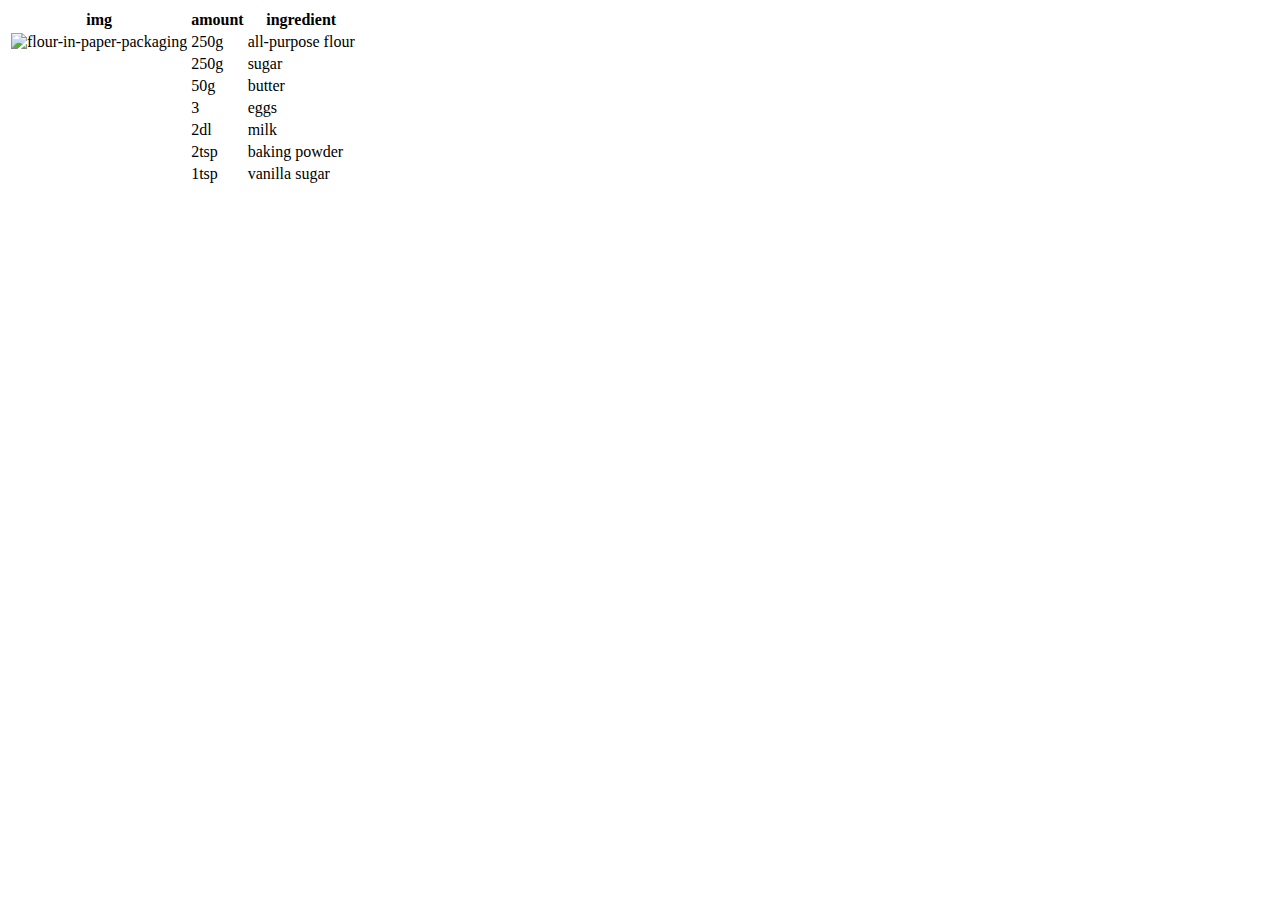
==== cake.html @ 58575901 "feat: add table with some content for dreamcake" ====
<!DOCTYPE html>
<html lang="en">
  <head>
    <meta charset="UTF-8" />
    <meta name="viewport" content="width=device-width, initial-scale=1.0" />
    <title>Drommecake fra brost</title>
  </head>
  <body>
    <table>
      <tr>
        <th>img</th>
        <th>amount</th>
        <th>ingredient</th>
      </tr>
      <tr>
        <td>
          <img
            width="96"
            height="96"
            src="https://img.icons8.com/color/96/flour-in-paper-packaging.png"
            alt="flour-in-paper-packaging"
          />
        </td>
        <td>250g</td>
        <td>all-purpose flour</td>
      </tr>
      <tr>
        <td></td>
        <td>250g</td>
        <td>sugar</td>
      </tr>
      <tr>
        <td></td>
        <td>50g</td>
        <td>butter</td>
      </tr>
      <tr>
        <td></td>
        <td>3</td>
        <td>eggs</td>
      </tr>
      <tr>
        <td></td>
        <td>2dl</td>
        <td>milk</td>
      </tr>
      <tr>
        <td></td>
        <td>2tsp</td>
        <td>baking powder</td>
      </tr>
      <tr>
        <td></td>
        <td>1tsp</td>
        <td>vanilla sugar</td>
      </tr>
    </table>
  </body>
</html>
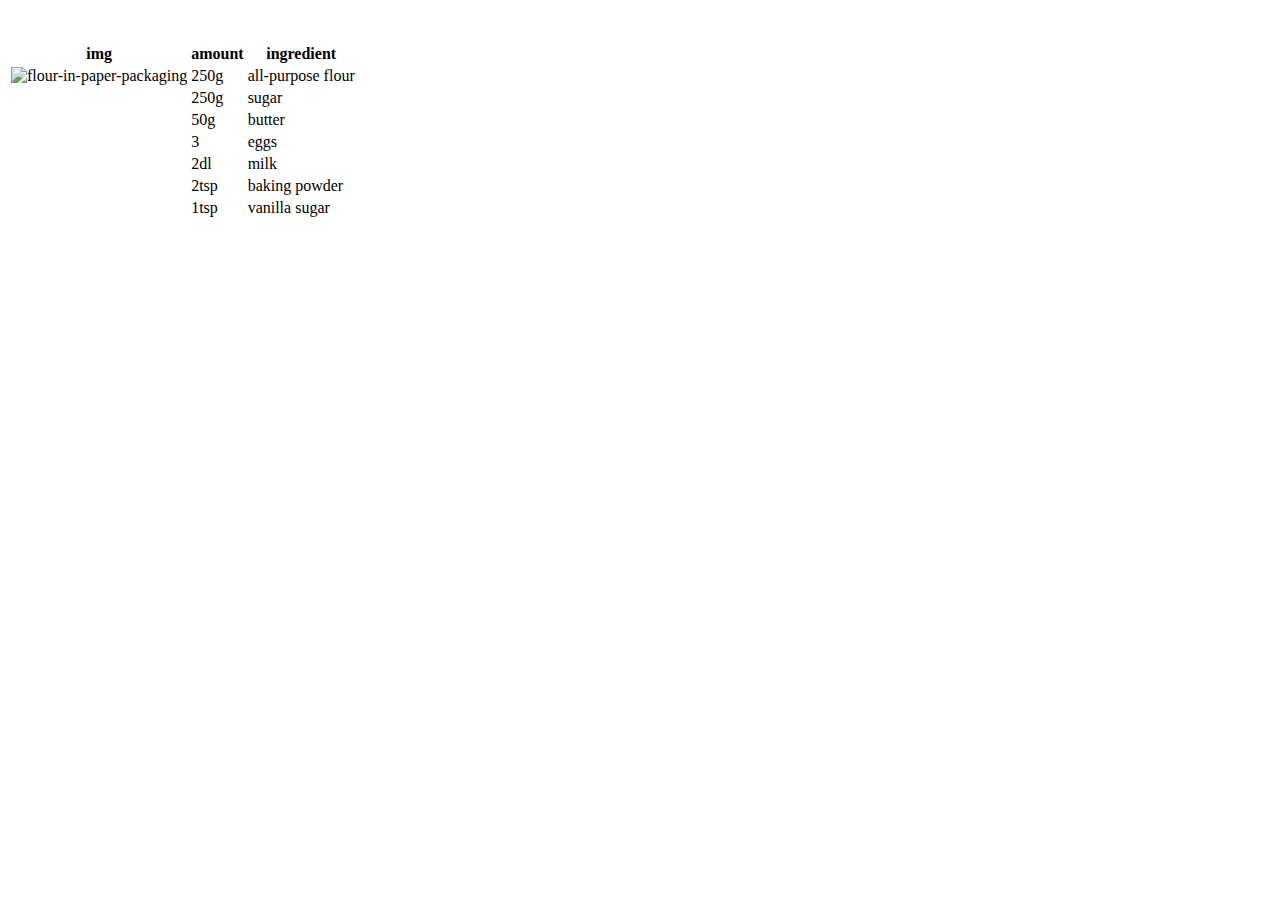
==== commit 91a40f33: "add preptime info" ====
--- a/cake.html
+++ b/cake.html
@@ -6,6 +6,12 @@
     <title>Drommecake fra brost</title>
   </head>
   <body>
+    <div class="prep">
+      <div class="cooktime">
+        <img src="" alt="" />
+        <p></p>
+      </div>
+    </div>
     <table>
       <tr>
         <th>img</th>
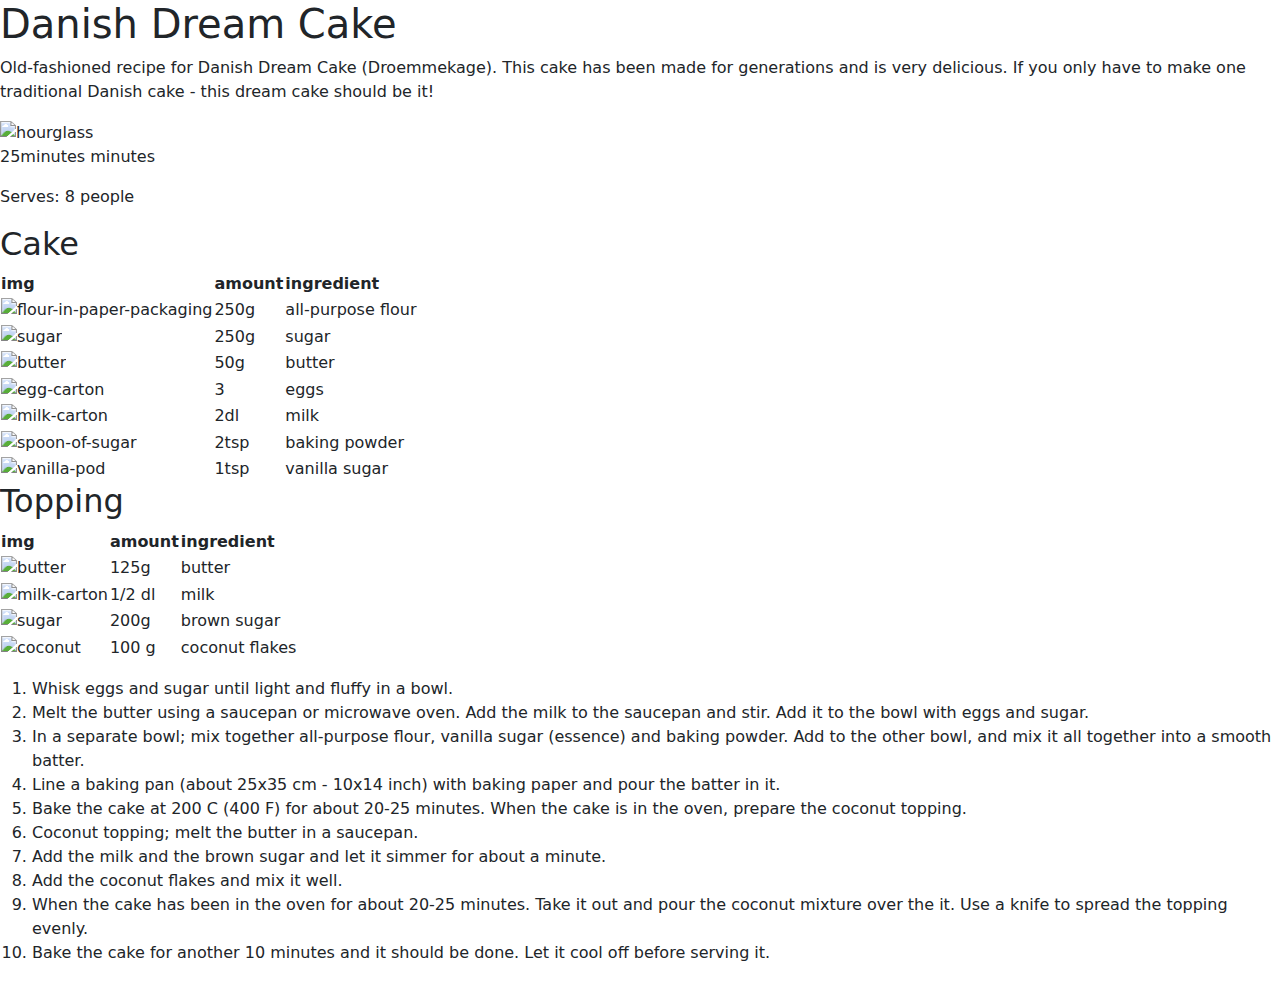
==== commit 1067ac39: "integrate bootstrap and update instructions, include topping ingridients" ====
--- a/cake.html
+++ b/cake.html
@@ -4,14 +4,25 @@
     <meta charset="UTF-8" />
     <meta name="viewport" content="width=device-width, initial-scale=1.0" />
     <title>Drommecake fra brost</title>
+    <link rel="stylesheet" href="https://cdn.jsdelivr.net/npm/bootstrap@5.3.2/dist/css/bootstrap.min.css">
   </head>
   <body>
+    <h1>Danish Dream Cake</h1>
+    <p class="description">
+      Old-fashioned recipe for Danish Dream Cake (Droemmekage). This cake has
+      been made for generations and is very delicious. If you only have to make
+      one traditional Danish cake - this dream cake should be it!
+    </p>
     <div class="prep">
       <div class="cooktime">
-        <img src="" alt="" />
-        <p></p>
+        <img width="96" height="96" src="https://img.icons8.com/color/96/hourglass.png" alt="hourglass"/>
+        <p>25minutes minutes</p>
       </div>
     </div>
+    <div>
+      <p>Serves: 8 people</p>
+    </div>
+    <h2>Cake</h2>
     <table>
       <tr>
         <th>img</th>
@@ -31,35 +42,93 @@
         <td>all-purpose flour</td>
       </tr>
       <tr>
-        <td></td>
+        <td>
+          <img width="96" height="96" src="https://img.icons8.com/color/96/sugar.png" alt="sugar"/>
+        </td>
         <td>250g</td>
         <td>sugar</td>
       </tr>
       <tr>
-        <td></td>
+        <td>
+          <img width="96" height="96" src="https://img.icons8.com/color/96/butter.png" alt="butter"/>
+        </td>
         <td>50g</td>
         <td>butter</td>
       </tr>
       <tr>
-        <td></td>
+        <td><img width="96" height="96" src="https://img.icons8.com/color/96/egg-carton.png" alt="egg-carton"/></td>
         <td>3</td>
         <td>eggs</td>
       </tr>
       <tr>
-        <td></td>
+        <td>
+          <img width="96" height="96" src="https://img.icons8.com/color/96/milk-carton.png" alt="milk-carton"/>
+        </td>
         <td>2dl</td>
         <td>milk</td>
       </tr>
       <tr>
-        <td></td>
+        <td>
+          <img width="96" height="96" src="https://img.icons8.com/color/96/spoon-of-sugar.png" alt="spoon-of-sugar"/>
+        </td>
         <td>2tsp</td>
         <td>baking powder</td>
       </tr>
       <tr>
-        <td></td>
+        <td><img width="96" height="96" src="https://img.icons8.com/color/96/vanilla-pod.png" alt="vanilla-pod"/></td>
         <td>1tsp</td>
         <td>vanilla sugar</td>
       </tr>
     </table>
+    <h2>Topping</h2>
+    <table>
+      <tr>
+        <th>img</th>
+        <th>amount</th>
+        <th>ingredient</th>
+      </tr>
+      <tr>
+        <td>
+          <img width="96" height="96" src="https://img.icons8.com/color/96/butter.png" alt="butter"/>
+        </td>
+        <td>125g</td>
+        <td>butter</td>
+      </tr>
+      <tr>
+        <td>
+          <img width="96" height="96" src="https://img.icons8.com/color/96/milk-carton.png" alt="milk-carton"/>
+        </td>
+        <td>1/2 dl</td>
+        <td>milk</td>
+      </tr>
+      <tr>
+        <td>
+          <img width="96" height="96" src="https://img.icons8.com/color/96/sugar.png" alt="sugar"/>
+        </td>
+        <td>200g</td>
+        <td>brown sugar</td>
+      </tr>
+      <tr>
+        <td><img width="96" height="96" src="https://img.icons8.com/color/96/coconut.png" alt="coconut"/></td>
+        <td>100 g</td>
+        <td>coconut flakes</td>
+      </tr>
+    </table>
+    <p class="instructions">
+      <ol>
+        <li>Whisk eggs and sugar until light and fluffy in a bowl.</li>
+        <li>Melt the butter using a saucepan or microwave oven. Add the milk to the saucepan and stir. Add it to the bowl with eggs and sugar.</li>
+        <li>In a separate bowl; mix together all-purpose flour, vanilla sugar (essence) and baking powder. Add to the other bowl, and mix it all together into a smooth batter.</li>
+        <li>Line a baking pan (about 25x35 cm - 10x14 inch) with baking paper and pour the batter in it.</li>
+        <li>Bake the cake at 200 C (400 F) for about 20-25 minutes. When the cake is in the oven, prepare the coconut topping.</li>
+        <li>Coconut topping; melt the butter in a saucepan.</li>
+        <li>Add the milk and the brown sugar and let it simmer for about a minute.</li>
+        <li>Add the coconut flakes and mix it well.</li>
+        <li>When the cake has been in the oven for about 20-25 minutes. Take it out and pour the coconut mixture over the it. Use a knife to spread the topping evenly.</li>
+        <li>Bake the cake for another 10 minutes and it should be done. Let it cool off before serving it.</li>
+      </ol>
+    </p>
   </body>
+  <script src="https://cdn.jsdelivr.net/npm/@popperjs/core@2.11.8/dist/umd/popper.min.js" integrity="sha384-I7E8VVD/ismYTF4hNIPjVp/Zjvgyol6VFvRkX/vR+Vc4jQkC+hVqc2pM8ODewa9r" crossorigin="anonymous"></script>
+<script src="https://cdn.jsdelivr.net/npm/bootstrap@5.3.2/dist/js/bootstrap.min.js" integrity="sha384-BBtl+eGJRgqQAUMxJ7pMwbEyER4l1g+O15P+16Ep7Q9Q+zqX6gSbd85u4mG4QzX+" crossorigin="anonymous"></script>
 </html>
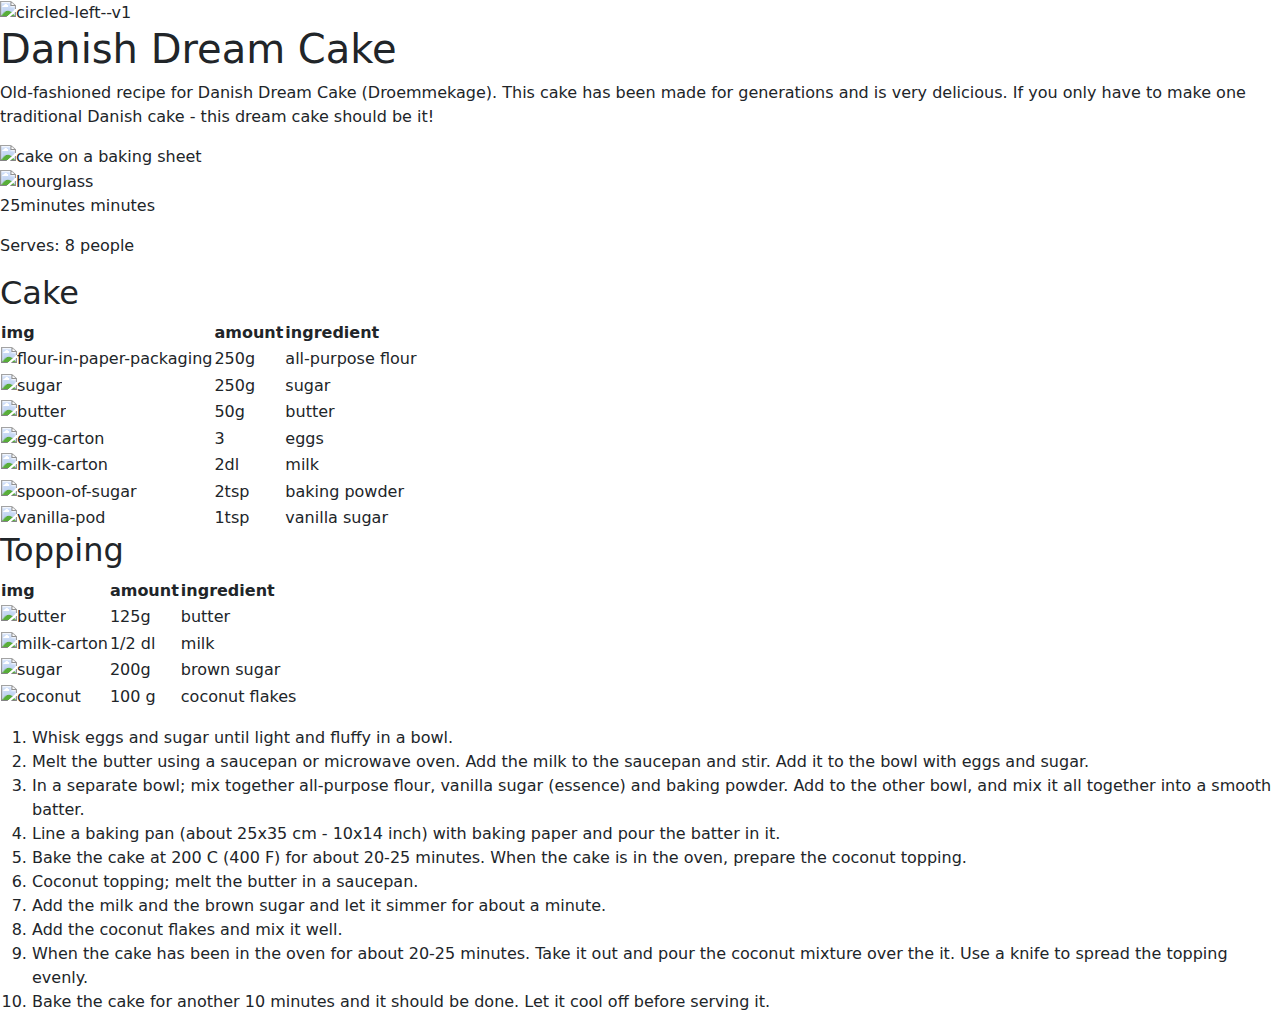
==== commit 8f231411: "add cake picture and go back arrow" ====
--- a/cake.html
+++ b/cake.html
@@ -7,12 +7,14 @@
     <link rel="stylesheet" href="https://cdn.jsdelivr.net/npm/bootstrap@5.3.2/dist/css/bootstrap.min.css">
   </head>
   <body>
+    <img width="96" height="96" src="https://img.icons8.com/color/96/circled-left--v1.png" alt="circled-left--v1"/>
     <h1>Danish Dream Cake</h1>
     <p class="description">
       Old-fashioned recipe for Danish Dream Cake (Droemmekage). This cake has
       been made for generations and is very delicious. If you only have to make
       one traditional Danish cake - this dream cake should be it!
     </p>
+    <img src="https://madensverden.dk/wp-content/uploads/2021/03/droemmekage-fra-brovst.jpg" alt="cake on a baking sheet">
     <div class="prep">
       <div class="cooktime">
         <img width="96" height="96" src="https://img.icons8.com/color/96/hourglass.png" alt="hourglass"/>
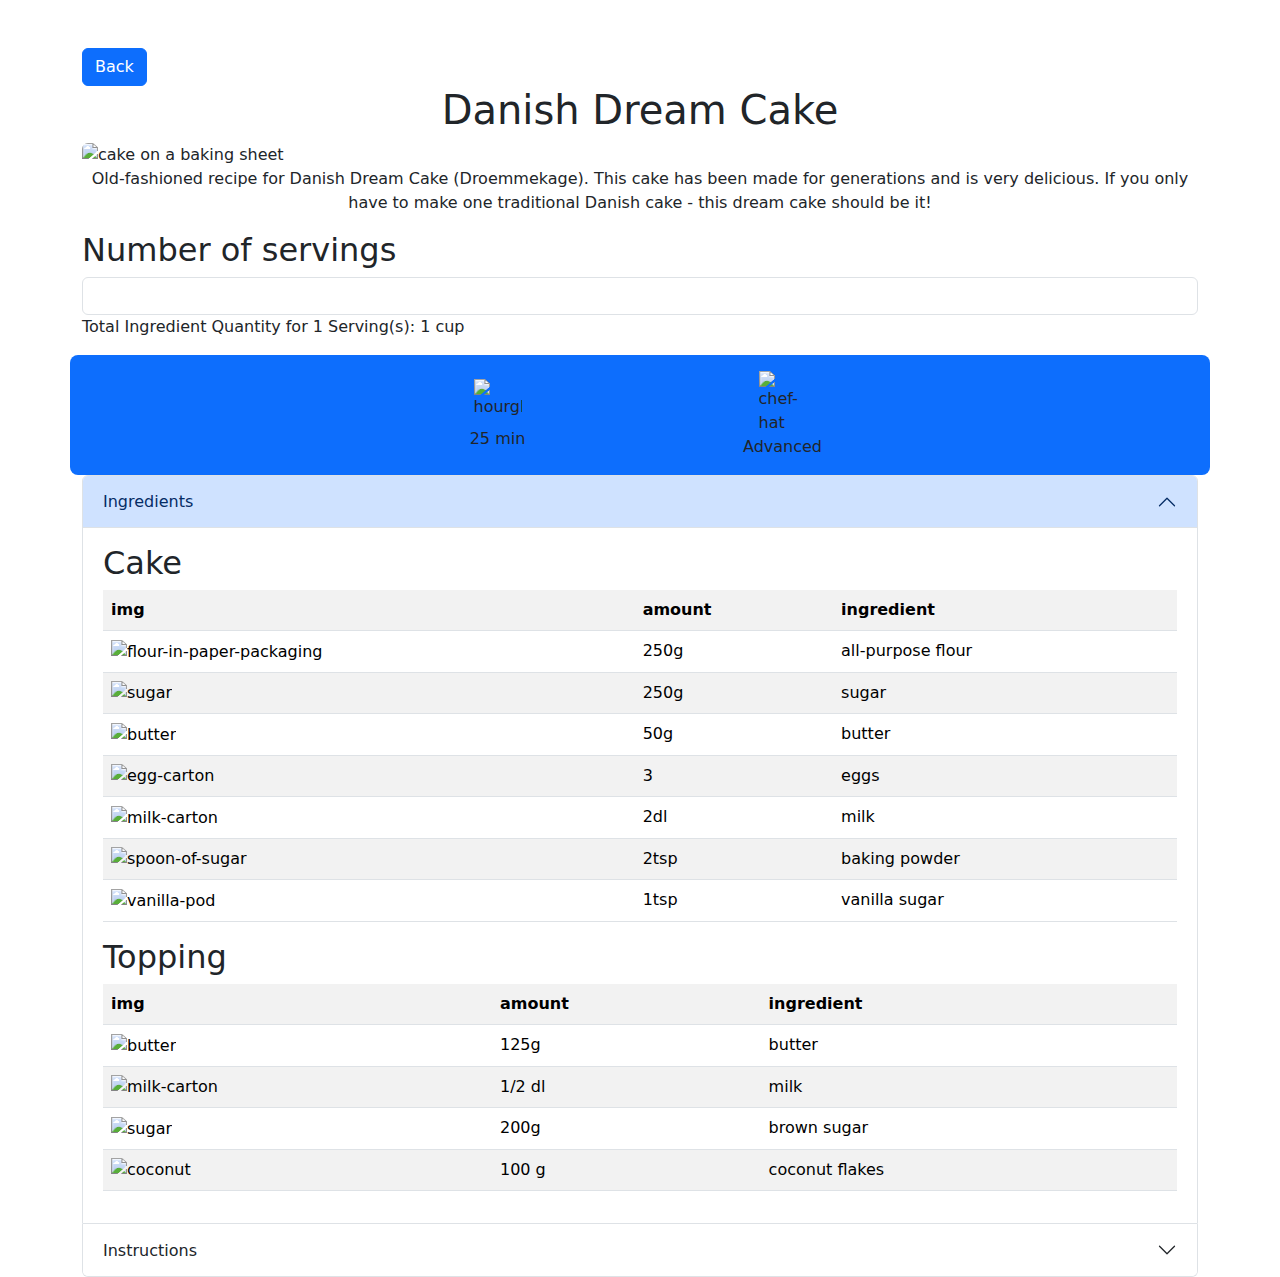
==== commit 0a7a508d: "style: implement new styling for recipe page" ====
--- a/cake.html
+++ b/cake.html
@@ -4,133 +4,400 @@
     <meta charset="UTF-8" />
     <meta name="viewport" content="width=device-width, initial-scale=1.0" />
     <title>Drommecake fra brost</title>
-    <link rel="stylesheet" href="https://cdn.jsdelivr.net/npm/bootstrap@5.3.2/dist/css/bootstrap.min.css">
+    <link
+      rel="stylesheet"
+      href="https://cdn.jsdelivr.net/npm/bootstrap@5.3.2/dist/css/bootstrap.min.css"
+    />
+    <link rel="stylesheet" href="./style.css" />
   </head>
   <body>
-    <img width="96" height="96" src="https://img.icons8.com/color/96/circled-left--v1.png" alt="circled-left--v1"/>
-    <h1>Danish Dream Cake</h1>
-    <p class="description">
-      Old-fashioned recipe for Danish Dream Cake (Droemmekage). This cake has
-      been made for generations and is very delicious. If you only have to make
-      one traditional Danish cake - this dream cake should be it!
-    </p>
-    <img src="https://madensverden.dk/wp-content/uploads/2021/03/droemmekage-fra-brovst.jpg" alt="cake on a baking sheet">
-    <div class="prep">
-      <div class="cooktime">
-        <img width="96" height="96" src="https://img.icons8.com/color/96/hourglass.png" alt="hourglass"/>
-        <p>25minutes minutes</p>
-      </div>
+    <div class="container mt-5 justify-content-center">
+      <div class="sticky-top">
+        <button
+          class="btn btn-primary"
+          type="button"
+          data-bs-toggle="offcanvas"
+          data-bs-target="#offcanvas1"
+          aria-controls="offcanvasExample"
+        >
+          Back
+        </button>
+      </div>
+      <div class="row">
+        <div class="col text-center">
+          <h1>Danish Dream Cake</h1>
+        </div>
+      </div>
+      <div class="row">
+        <div class="col">
+          <img
+            src="https://madensverden.dk/wp-content/uploads/2021/03/droemmekage-fra-brovst.jpg"
+            alt="cake on a baking sheet"
+            class="img-fluid w-100 h-auto p-0 m-0 rounded"
+          />
+        </div>
+      </div>
+      <div class="row">
+        <div class="col text-center">
+          <p class="description">
+            Old-fashioned recipe for Danish Dream Cake (Droemmekage). This cake
+            has been made for generations and is very delicious. If you only
+            have to make one traditional Danish cake - this dream cake should be
+            it!
+          </p>
+        </div>
+      </div>
+      <div class="row">
+        <div class="col">
+          <h2>Number of servings</h2>
+          <input type="number" id="servings" class="form-control" />
+          <p>
+            Total Ingredient Quantity for
+            <span id="calculated-servings">1</span> Serving(s):
+            <span id="ingredient-quantity">1 cup</span>
+          </p>
+        </div>
+      </div>
+      <div
+        class="row bg-primary d-flex align-items-center justify-content-center rounded-3"
+      >
+        <div class="col-3 d-flex flex-column align-items-center">
+          <img
+            src="https://img.icons8.com/color/96/hourglass.png"
+            alt="hourglass"
+            class="food-icon mt-3"
+          />
+          <p>25 min</p>
+        </div>
+        <div class="col-3 d-flex flex-column align-items-center">
+          <img
+            src="https://img.icons8.com/color/96/chef-hat.png"
+            alt="chef-hat"
+            class="food-icon mt-3"
+          />
+          <!-- where does the margin underneath the p come from - to center it I have assigned a maring to the top of the image-->
+          <p>Advanced</p>
+        </div>
+      </div>
+      <!-- accordion with content -->
+
+      <div class="accordion" id="accordionExample">
+        <div class="accordion-item">
+          <h2 class="accordion-header" id="headingOne">
+            <button
+              class="accordion-button"
+              type="button"
+              data-bs-toggle="collapse"
+              data-bs-target="#collapseOne"
+              aria-expanded="true"
+              aria-controls="collapseOne"
+            >
+              Ingredients
+            </button>
+          </h2>
+          <div
+            id="collapseOne"
+            class="accordion-collapse collapse show in"
+            aria-labelledby="headingOne"
+            data-bs-parent="#accordionExample"
+          >
+            <div class="accordion-body">
+              <h2>Cake</h2>
+              <table class="table table-striped">
+                <tr>
+                  <th>img</th>
+                  <th>amount</th>
+                  <th>ingredient</th>
+                </tr>
+                <tr>
+                  <td>
+                    <img
+                      src="https://img.icons8.com/color/96/flour-in-paper-packaging.png"
+                      alt="flour-in-paper-packaging"
+                      class="food-icon"
+                    />
+                  </td>
+                  <td>250g</td>
+                  <td>all-purpose flour</td>
+                </tr>
+                <tr>
+                  <td>
+                    <img
+                      src="https://img.icons8.com/color/96/sugar.png"
+                      alt="sugar"
+                      class="food-icon"
+                    />
+                  </td>
+                  <td>250g</td>
+                  <td>sugar</td>
+                </tr>
+                <tr>
+                  <td>
+                    <img
+                      src="https://img.icons8.com/color/96/butter.png"
+                      alt="butter"
+                      class="food-icon"
+                    />
+                  </td>
+                  <td>50g</td>
+                  <td>butter</td>
+                </tr>
+                <tr>
+                  <td>
+                    <img
+                      src="https://img.icons8.com/color/96/egg-carton.png"
+                      alt="egg-carton"
+                      class="food-icon"
+                    />
+                  </td>
+                  <td>3</td>
+                  <td>eggs</td>
+                </tr>
+                <tr>
+                  <td>
+                    <img
+                      src="https://img.icons8.com/color/96/milk-carton.png"
+                      alt="milk-carton"
+                      class="food-icon"
+                    />
+                  </td>
+                  <td>2dl</td>
+                  <td>milk</td>
+                </tr>
+                <tr>
+                  <td>
+                    <img
+                      src="https://img.icons8.com/color/96/spoon-of-sugar.png"
+                      alt="spoon-of-sugar"
+                      class="food-icon"
+                    />
+                  </td>
+                  <td>2tsp</td>
+                  <td>baking powder</td>
+                </tr>
+                <tr>
+                  <td>
+                    <img
+                      src="https://img.icons8.com/color/96/vanilla-pod.png"
+                      alt="vanilla-pod"
+                      class="food-icon"
+                    />
+                  </td>
+                  <td>1tsp</td>
+                  <td>vanilla sugar</td>
+                </tr>
+              </table>
+              <h2>Topping</h2>
+              <table class="table table-striped">
+                <tr>
+                  <th>img</th>
+                  <th>amount</th>
+                  <th>ingredient</th>
+                </tr>
+                <tr>
+                  <td>
+                    <img
+                      src="https://img.icons8.com/color/96/butter.png"
+                      alt="butter"
+                      class="food-icon"
+                    />
+                  </td>
+                  <td>125g</td>
+                  <td>butter</td>
+                </tr>
+                <tr>
+                  <td>
+                    <img
+                      src="https://img.icons8.com/color/96/milk-carton.png"
+                      alt="milk-carton"
+                      class="food-icon"
+                    />
+                  </td>
+                  <td>1/2 dl</td>
+                  <td>milk</td>
+                </tr>
+                <tr>
+                  <td>
+                    <img
+                      src="https://img.icons8.com/color/96/sugar.png"
+                      alt="sugar"
+                      class="food-icon"
+                    />
+                  </td>
+                  <td>200g</td>
+                  <td>brown sugar</td>
+                </tr>
+                <tr>
+                  <td>
+                    <img
+                      src="https://img.icons8.com/color/96/coconut.png"
+                      alt="coconut"
+                      class="food-icon"
+                    />
+                  </td>
+                  <td>100 g</td>
+                  <td>coconut flakes</td>
+                </tr>
+              </table>
+            </div>
+          </div>
+        </div>
+        <div class="accordion-item">
+          <h2 class="accordion-header" id="headingTwo">
+            <button
+              class="accordion-button collapsed"
+              type="button"
+              data-bs-toggle="collapse"
+              data-bs-target="#collapseTwo"
+              aria-expanded="false"
+              aria-controls="collapseTwo"
+            >
+              Instructions
+            </button>
+          </h2>
+          <div
+            id="collapseTwo"
+            class="accordion-collapse collapse"
+            aria-labelledby="headingTwo"
+            data-bs-parent="#accordionExample"
+          >
+            <div class="accordion-body">
+              <ul class="list-unstyled">
+                <li class="list-group-items">
+                  <input
+                    class="form-check-input"
+                    type="checkbox"
+                    value=""
+                    id="step1"
+                  />
+                  <label class="form-check-label strikethrough" for="step1">
+                    Whisk eggs and sugar until light and fluffy in a bowl.
+                  </label>
+                </li>
+                <li class="list-group-items">
+                  <input
+                    class="form-check-input"
+                    type="checkbox"
+                    value=""
+                    id="step2"
+                  />
+                  <label class="form-check-label strikethrough" for="step2">
+                    Melt the butter using a saucepan or microwave oven. Add the
+                    milk to the saucepan and stir. Add it to the bowl with eggs
+                    and sugar.
+                  </label>
+                </li>
+                <li class="list-group-items">
+                  <input
+                    class="form-check-input"
+                    type="checkbox"
+                    value=""
+                    id="step3"
+                  />
+                  <label class="form-check-label strikethrough" for="step3">
+                    In a separate bowl; mix together all-purpose flour, vanilla
+                    sugar (essence) and baking powder. Add to the other bowl,
+                    and mix it all together into a smooth batter.
+                  </label>
+                </li>
+                <li class="list-group-items">
+                  <input
+                    class="form-check-input"
+                    type="checkbox"
+                    value=""
+                    id="step4"
+                  />
+                  <label class="form-check-label strikethrough" for="step4">
+                    Line a baking pan (about 25x35 cm - 10x14 inch) with baking
+                    paper and pour the batter in it.
+                  </label>
+                </li>
+                <li class="list-group-items">
+                  <input
+                    class="form-check-input"
+                    type="checkbox"
+                    value=""
+                    id="step5"
+                  />
+                  <label class="form-check-label strikethrough" for="step5">
+                    Bake the cake at 200 C (400 F) for about 20-25 minutes. When
+                    the cake is in the oven, prepare the coconut topping.
+                  </label>
+                </li>
+                <li class="list-group-items">
+                  <input
+                    class="form-check-input"
+                    type="checkbox"
+                    value=""
+                    id="step6"
+                  />
+                  <label class="form-check-label strikethrough" for="step6">
+                    Coconut topping; melt the butter in a saucepan.
+                  </label>
+                </li>
+                <li class="list-group-items">
+                  <input
+                    class="form-check-input"
+                    type="checkbox"
+                    value=""
+                    id="step7"
+                  />
+                  <label class="form-check-label strikethrough" for="step7">
+                    Add the milk and the brown sugar and let it simmer for about
+                    a minute.
+                  </label>
+                </li>
+                <li>
+                  <input
+                    class="form-check-input"
+                    type="checkbox"
+                    value=""
+                    id="step7"
+                  />
+                  <label class="form-check-label strikethrough" for="step7">
+                    Add the coconut flakes and mix it well.
+                  </label>
+                </li>
+                <li>
+                  <input
+                    class="form-check-input"
+                    type="checkbox"
+                    value=""
+                    id="step7"
+                  />
+                  <label class="form-check-label strikethrough" for="step7">
+                    When the cake has been in the oven for about 20-25 minutes.
+                    Take it out and pour the coconut mixture over the it. Use a
+                    knife to spread the topping evenly.
+                  </label>
+                </li>
+                <li>
+                  <input
+                    class="form-check-input"
+                    type="checkbox"
+                    value=""
+                    id="step7"
+                  />
+                  <label class="form-check-label strikethrough" for="step7">
+                    Bake the cake for another 10 minutes and it should be done.
+                    Let it cool off before serving it.
+                  </label>
+                </li>
+              </ul>
+            </div>
+          </div>
+        </div>
+      </div>
+      <script
+        src="https://cdn.jsdelivr.net/npm/@popperjs/core@2.11.8/dist/umd/popper.min.js"
+        integrity="sha384-I7E8VVD/ismYTF4hNIPjVp/Zjvgyol6VFvRkX/vR+Vc4jQkC+hVqc2pM8ODewa9r"
+        crossorigin="anonymous"
+      ></script>
+      <script
+        src="https://cdn.jsdelivr.net/npm/bootstrap@5.3.2/dist/js/bootstrap.min.js"
+        integrity="sha384-BBtl+eGJRgqQAUMxJ7pMwbEyER4l1g+O15P+16Ep7Q9Q+zqX6gSbd85u4mG4QzX+"
+        crossorigin="anonymous"
+      ></script>
     </div>
-    <div>
-      <p>Serves: 8 people</p>
-    </div>
-    <h2>Cake</h2>
-    <table>
-      <tr>
-        <th>img</th>
-        <th>amount</th>
-        <th>ingredient</th>
-      </tr>
-      <tr>
-        <td>
-          <img
-            width="96"
-            height="96"
-            src="https://img.icons8.com/color/96/flour-in-paper-packaging.png"
-            alt="flour-in-paper-packaging"
-          />
-        </td>
-        <td>250g</td>
-        <td>all-purpose flour</td>
-      </tr>
-      <tr>
-        <td>
-          <img width="96" height="96" src="https://img.icons8.com/color/96/sugar.png" alt="sugar"/>
-        </td>
-        <td>250g</td>
-        <td>sugar</td>
-      </tr>
-      <tr>
-        <td>
-          <img width="96" height="96" src="https://img.icons8.com/color/96/butter.png" alt="butter"/>
-        </td>
-        <td>50g</td>
-        <td>butter</td>
-      </tr>
-      <tr>
-        <td><img width="96" height="96" src="https://img.icons8.com/color/96/egg-carton.png" alt="egg-carton"/></td>
-        <td>3</td>
-        <td>eggs</td>
-      </tr>
-      <tr>
-        <td>
-          <img width="96" height="96" src="https://img.icons8.com/color/96/milk-carton.png" alt="milk-carton"/>
-        </td>
-        <td>2dl</td>
-        <td>milk</td>
-      </tr>
-      <tr>
-        <td>
-          <img width="96" height="96" src="https://img.icons8.com/color/96/spoon-of-sugar.png" alt="spoon-of-sugar"/>
-        </td>
-        <td>2tsp</td>
-        <td>baking powder</td>
-      </tr>
-      <tr>
-        <td><img width="96" height="96" src="https://img.icons8.com/color/96/vanilla-pod.png" alt="vanilla-pod"/></td>
-        <td>1tsp</td>
-        <td>vanilla sugar</td>
-      </tr>
-    </table>
-    <h2>Topping</h2>
-    <table>
-      <tr>
-        <th>img</th>
-        <th>amount</th>
-        <th>ingredient</th>
-      </tr>
-      <tr>
-        <td>
-          <img width="96" height="96" src="https://img.icons8.com/color/96/butter.png" alt="butter"/>
-        </td>
-        <td>125g</td>
-        <td>butter</td>
-      </tr>
-      <tr>
-        <td>
-          <img width="96" height="96" src="https://img.icons8.com/color/96/milk-carton.png" alt="milk-carton"/>
-        </td>
-        <td>1/2 dl</td>
-        <td>milk</td>
-      </tr>
-      <tr>
-        <td>
-          <img width="96" height="96" src="https://img.icons8.com/color/96/sugar.png" alt="sugar"/>
-        </td>
-        <td>200g</td>
-        <td>brown sugar</td>
-      </tr>
-      <tr>
-        <td><img width="96" height="96" src="https://img.icons8.com/color/96/coconut.png" alt="coconut"/></td>
-        <td>100 g</td>
-        <td>coconut flakes</td>
-      </tr>
-    </table>
-    <p class="instructions">
-      <ol>
-        <li>Whisk eggs and sugar until light and fluffy in a bowl.</li>
-        <li>Melt the butter using a saucepan or microwave oven. Add the milk to the saucepan and stir. Add it to the bowl with eggs and sugar.</li>
-        <li>In a separate bowl; mix together all-purpose flour, vanilla sugar (essence) and baking powder. Add to the other bowl, and mix it all together into a smooth batter.</li>
-        <li>Line a baking pan (about 25x35 cm - 10x14 inch) with baking paper and pour the batter in it.</li>
-        <li>Bake the cake at 200 C (400 F) for about 20-25 minutes. When the cake is in the oven, prepare the coconut topping.</li>
-        <li>Coconut topping; melt the butter in a saucepan.</li>
-        <li>Add the milk and the brown sugar and let it simmer for about a minute.</li>
-        <li>Add the coconut flakes and mix it well.</li>
-        <li>When the cake has been in the oven for about 20-25 minutes. Take it out and pour the coconut mixture over the it. Use a knife to spread the topping evenly.</li>
-        <li>Bake the cake for another 10 minutes and it should be done. Let it cool off before serving it.</li>
-      </ol>
-    </p>
   </body>
-  <script src="https://cdn.jsdelivr.net/npm/@popperjs/core@2.11.8/dist/umd/popper.min.js" integrity="sha384-I7E8VVD/ismYTF4hNIPjVp/Zjvgyol6VFvRkX/vR+Vc4jQkC+hVqc2pM8ODewa9r" crossorigin="anonymous"></script>
-<script src="https://cdn.jsdelivr.net/npm/bootstrap@5.3.2/dist/js/bootstrap.min.js" integrity="sha384-BBtl+eGJRgqQAUMxJ7pMwbEyER4l1g+O15P+16Ep7Q9Q+zqX6gSbd85u4mG4QzX+" crossorigin="anonymous"></script>
 </html>
--- a/style.css
+++ b/style.css
@@ -0,0 +1,26 @@
+.food-icon {
+    aspect-ratio: 1 / 1;
+    width: 3rem;
+}
+
+input[type=checkbox]:checked + label.strikethrough{
+    text-decoration: line-through;
+  }
+
+        
+  .recipe-card {
+    position: relative;
+    overflow: hidden;
+}
+.recipe-card:hover .recipe-name {
+    display: block;
+}
+.recipe-name {
+    position: absolute;
+    top: 50%;
+    left: 50%;
+    transform: translate(-50%, -50%);
+    display: none;
+    background-color: skyblue;
+    padding: 10px;
+}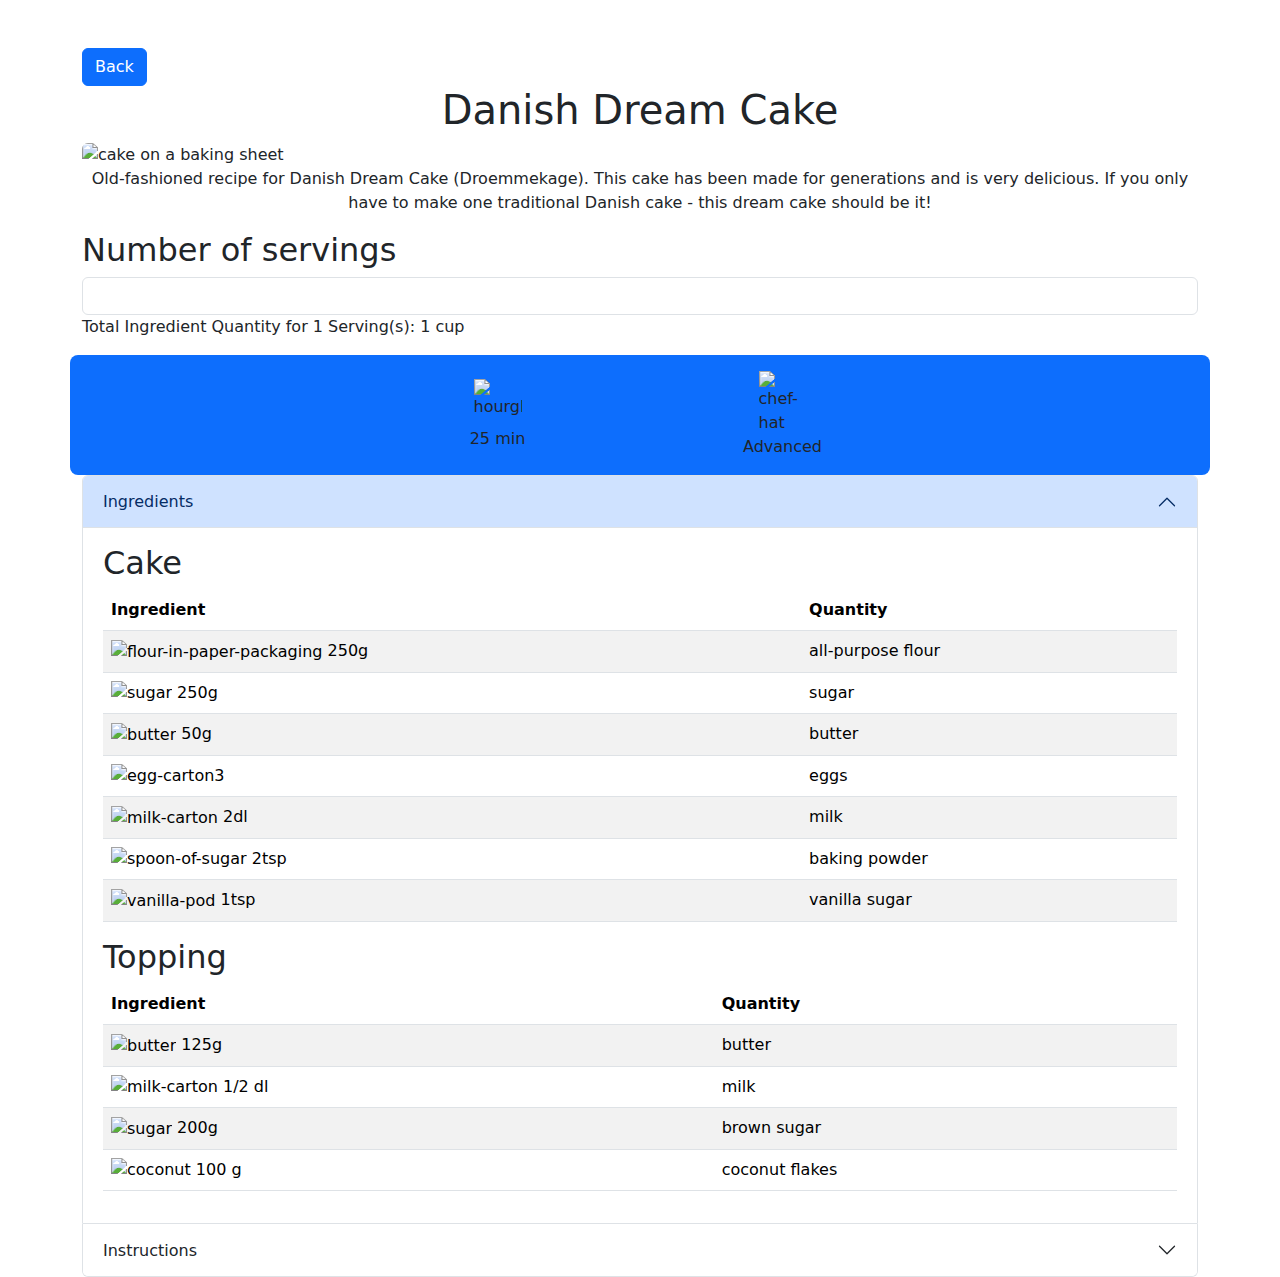
==== commit 76088b61: "style: move images from ingredients into same cell for pancake and cake recipe" ====
--- a/cake.html
+++ b/cake.html
@@ -104,140 +104,145 @@
             <div class="accordion-body">
               <h2>Cake</h2>
               <table class="table table-striped">
-                <tr>
-                  <th>img</th>
-                  <th>amount</th>
-                  <th>ingredient</th>
-                </tr>
-                <tr>
-                  <td>
-                    <img
-                      src="https://img.icons8.com/color/96/flour-in-paper-packaging.png"
-                      alt="flour-in-paper-packaging"
-                      class="food-icon"
-                    />
-                  </td>
-                  <td>250g</td>
-                  <td>all-purpose flour</td>
-                </tr>
-                <tr>
-                  <td>
-                    <img
-                      src="https://img.icons8.com/color/96/sugar.png"
-                      alt="sugar"
-                      class="food-icon"
-                    />
-                  </td>
-                  <td>250g</td>
-                  <td>sugar</td>
-                </tr>
-                <tr>
-                  <td>
-                    <img
-                      src="https://img.icons8.com/color/96/butter.png"
-                      alt="butter"
-                      class="food-icon"
-                    />
-                  </td>
-                  <td>50g</td>
-                  <td>butter</td>
-                </tr>
-                <tr>
-                  <td>
-                    <img
-                      src="https://img.icons8.com/color/96/egg-carton.png"
-                      alt="egg-carton"
-                      class="food-icon"
-                    />
-                  </td>
-                  <td>3</td>
-                  <td>eggs</td>
-                </tr>
-                <tr>
-                  <td>
-                    <img
-                      src="https://img.icons8.com/color/96/milk-carton.png"
-                      alt="milk-carton"
-                      class="food-icon"
-                    />
-                  </td>
-                  <td>2dl</td>
-                  <td>milk</td>
-                </tr>
-                <tr>
-                  <td>
-                    <img
-                      src="https://img.icons8.com/color/96/spoon-of-sugar.png"
-                      alt="spoon-of-sugar"
-                      class="food-icon"
-                    />
-                  </td>
-                  <td>2tsp</td>
-                  <td>baking powder</td>
-                </tr>
-                <tr>
-                  <td>
-                    <img
-                      src="https://img.icons8.com/color/96/vanilla-pod.png"
-                      alt="vanilla-pod"
-                      class="food-icon"
-                    />
-                  </td>
-                  <td>1tsp</td>
-                  <td>vanilla sugar</td>
-                </tr>
+                <thead>
+                  <tr>
+                    <th>Ingredient</th>
+                    <th>Quantity</th>
+                  </tr>
+                </thead>
+                <tbody>
+                  <tr>
+                    <td>
+                      <img
+                        src="https://img.icons8.com/color/96/flour-in-paper-packaging.png"
+                        alt="flour-in-paper-packaging"
+                        class="food-icon"
+                      />
+                      250g
+                    </td>
+                    <td>all-purpose flour</td>
+                  </tr>
+                  <tr>
+                    <td>
+                      <img
+                        src="https://img.icons8.com/color/96/sugar.png"
+                        alt="sugar"
+                        class="food-icon"
+                      />
+                      250g
+                    </td>
+                    <td>sugar</td>
+                  </tr>
+                  <tr>
+                    <td>
+                      <img
+                        src="https://img.icons8.com/color/96/butter.png"
+                        alt="butter"
+                        class="food-icon"
+                      />
+                      50g
+                    </td>
+                    <td>butter</td>
+                  </tr>
+                  <tr>
+                    <td>
+                      <img
+                        src="https://img.icons8.com/color/96/egg-carton.png"
+                        alt="egg-carton"
+                        class="food-icon"
+                      />3
+                    </td>
+                    <td>eggs</td>
+                  </tr>
+                  <tr>
+                    <td>
+                      <img
+                        src="https://img.icons8.com/color/96/milk-carton.png"
+                        alt="milk-carton"
+                        class="food-icon"
+                      />
+                      2dl
+                    </td>
+                    <td>milk</td>
+                  </tr>
+                  <tr>
+                    <td>
+                      <img
+                        src="https://img.icons8.com/color/96/spoon-of-sugar.png"
+                        alt="spoon-of-sugar"
+                        class="food-icon"
+                      />
+                      2tsp
+                    </td>
+                    <td>baking powder</td>
+                  </tr>
+                  <tr>
+                    <td>
+                      <img
+                        src="https://img.icons8.com/color/96/vanilla-pod.png"
+                        alt="vanilla-pod"
+                        class="food-icon"
+                      />
+                      1tsp
+                    </td>
+                    <td>vanilla sugar</td>
+                  </tr>
+                </tbody>
               </table>
               <h2>Topping</h2>
               <table class="table table-striped">
-                <tr>
-                  <th>img</th>
-                  <th>amount</th>
-                  <th>ingredient</th>
-                </tr>
-                <tr>
-                  <td>
-                    <img
-                      src="https://img.icons8.com/color/96/butter.png"
-                      alt="butter"
-                      class="food-icon"
-                    />
-                  </td>
-                  <td>125g</td>
-                  <td>butter</td>
-                </tr>
-                <tr>
-                  <td>
-                    <img
-                      src="https://img.icons8.com/color/96/milk-carton.png"
-                      alt="milk-carton"
-                      class="food-icon"
-                    />
-                  </td>
-                  <td>1/2 dl</td>
-                  <td>milk</td>
-                </tr>
-                <tr>
-                  <td>
-                    <img
-                      src="https://img.icons8.com/color/96/sugar.png"
-                      alt="sugar"
-                      class="food-icon"
-                    />
-                  </td>
-                  <td>200g</td>
-                  <td>brown sugar</td>
-                </tr>
-                <tr>
-                  <td>
-                    <img
-                      src="https://img.icons8.com/color/96/coconut.png"
-                      alt="coconut"
-                      class="food-icon"
-                    />
-                  </td>
-                  <td>100 g</td>
-                  <td>coconut flakes</td>
-                </tr>
+                <thead>
+                  <tr>
+                    <th>Ingredient</th>
+                    <th>Quantity</th>
+                  </tr>
+                </thead>
+                <tbody>
+                  <tr>
+                    <td>
+                      <img
+                        src="https://img.icons8.com/color/96/butter.png"
+                        alt="butter"
+                        class="food-icon"
+                      />
+                      125g
+                    </td>
+                    <td>butter</td>
+                  </tr>
+                  <tr>
+                    <td>
+                      <img
+                        src="https://img.icons8.com/color/96/milk-carton.png"
+                        alt="milk-carton"
+                        class="food-icon"
+                      />
+                      1/2 dl
+                    </td>
+                    <td>milk</td>
+                  </tr>
+                  <tr>
+                    <td>
+                      <img
+                        src="https://img.icons8.com/color/96/sugar.png"
+                        alt="sugar"
+                        class="food-icon"
+                      />
+                      200g
+                    </td>
+                    <td>brown sugar</td>
+                  </tr>
+                  <tr>
+                    <td>
+                      <img
+                        src="https://img.icons8.com/color/96/coconut.png"
+                        alt="coconut"
+                        class="food-icon"
+                      />
+                      100 g
+                    </td>
+                    <td>coconut flakes</td>
+                  </tr>
+                </tbody>
               </table>
             </div>
           </div>
--- a/style.css
+++ b/style.css
@@ -7,20 +7,14 @@
     text-decoration: line-through;
   }
 
-        
-  .recipe-card {
-    position: relative;
-    overflow: hidden;
+.card-text {
+    display: none;
 }
-.recipe-card:hover .recipe-name {
-    display: block;
+
+/* how do we get this to work?  */
+.card-text:hover {
+    display: inline;
 }
-.recipe-name {
-    position: absolute;
-    top: 50%;
-    left: 50%;
-    transform: translate(-50%, -50%);
-    display: none;
-    background-color: skyblue;
-    padding: 10px;
-}+.form-check-input {
+    display: inline-block;
+}
